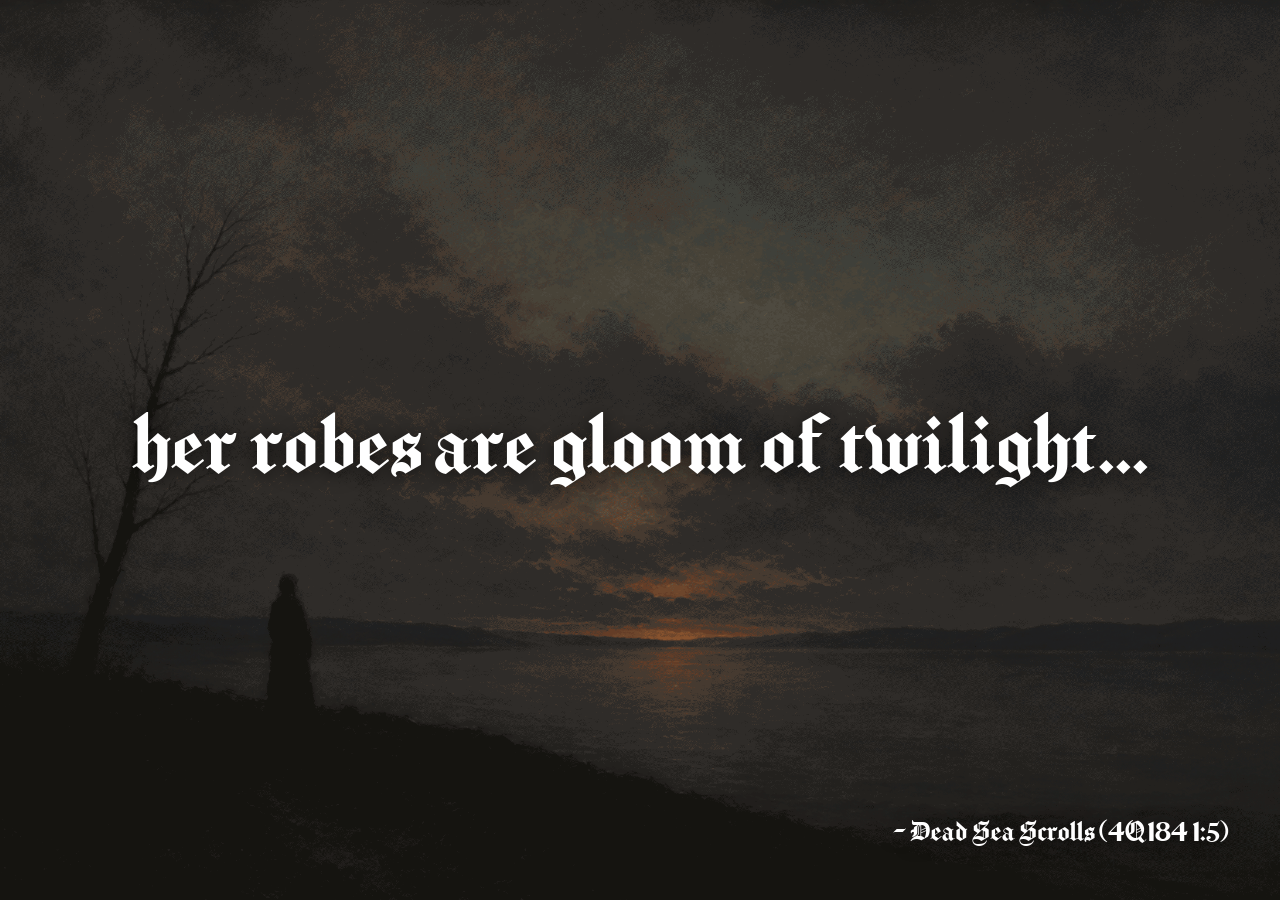
==== index.html @ 10073b7c "Add single-page site A full-bleed background painting with the quote centered over it and its attrib" ====
<!DOCTYPE html>
<html lang="en">
<head>
  <meta charset="utf-8">
  <meta name="viewport" content="width=device-width, initial-scale=1">
  <title>Gloom of Twilight</title>
  <meta name="description" content="her robes are gloom of twilight... - Dead Sea Scrolls (4Q184 1:5)">
  <meta name="theme-color" content="#12100e">
  <link rel="preload" href="fonts/chomsky-webfont.woff2" as="font" type="font/woff2" crossorigin>
  <link rel="preload" href="gloom-of-twilight-background.png" as="image">
  <link rel="stylesheet" href="style.css">
</head>
<body>
  <figure>
    <blockquote><p>her robes are gloom of twilight...</p></blockquote>
    <figcaption>- Dead Sea Scrolls (4Q184 1:5)</figcaption>
  </figure>
</body>
</html>
---- style.css ----
@font-face {
  font-family: "Chomsky";
  src: url("fonts/chomsky-webfont.woff2") format("woff2"),
       url("fonts/chomsky-webfont.woff") format("woff");
  font-weight: normal;
  font-style: normal;
  font-display: block;
}

html {
  box-sizing: border-box;
}

*, *::before, *::after {
  box-sizing: inherit;
}

body {
  margin: 0;
  min-height: 100vh;
  min-height: 100dvh;
  color: #fff;
  background-color: #12100e;
  background-image: url("gloom-of-twilight-background.png");
  background-repeat: no-repeat;
  background-position: center center;
  background-size: cover;
}

figure {
  position: relative;
  margin: 0;
  min-height: 100vh;
  min-height: 100dvh;
  display: flex;
  align-items: center;
  justify-content: center;
  padding: clamp(1.5rem, 4vw, 4rem);
}

blockquote {
  margin: 0;
}

blockquote p {
  margin: 0;
  font-family: "Chomsky", "Old English Text MT", serif;
  font-size: clamp(2rem, 6.2vw, 8rem);
  line-height: 1.15;
  text-align: center;
  text-wrap: balance;
  text-shadow: 0 2px 18px rgba(0, 0, 0, 0.65);
}

figcaption {
  position: absolute;
  right: clamp(1.5rem, 4vw, 4rem);
  bottom: clamp(1.5rem, 4vw, 4rem);
  font-family: "Chomsky", "Old English Text MT", serif;
  font-size: clamp(1rem, 2.1vw, 2.6rem);
  line-height: 1.2;
  text-shadow: 0 2px 18px rgba(0, 0, 0, 0.65);
}

/* On narrow screens the wrapped quote can reach the corner, so let the
   attribution sit in normal flow beneath it instead of overlapping. */
@media (max-width: 480px) {
  figure {
    flex-direction: column;
    gap: 1.5rem;
  }

  figcaption {
    position: static;
    align-self: flex-end;
  }
}
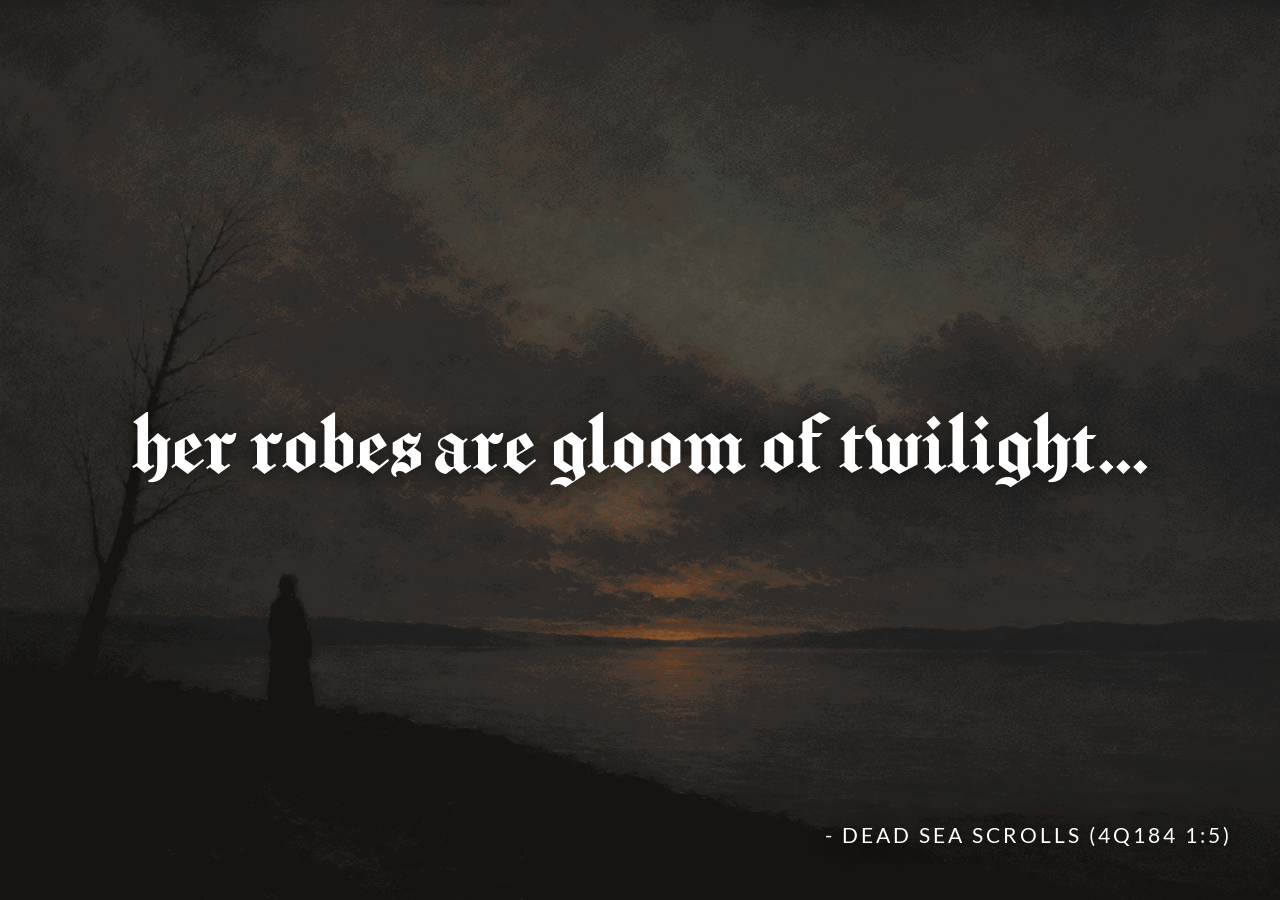
==== commit c4b6d5e1: "Set the attribution in Lato The blackletter attribution was hard to read at small sizes, especially " ====
--- a/index.html
+++ b/index.html
@@ -7,6 +7,7 @@
   <meta name="description" content="her robes are gloom of twilight... - Dead Sea Scrolls (4Q184 1:5)">
   <meta name="theme-color" content="#12100e">
   <link rel="preload" href="fonts/chomsky-webfont.woff2" as="font" type="font/woff2" crossorigin>
+  <link rel="preload" href="fonts/lato-400.woff2" as="font" type="font/woff2" crossorigin>
   <link rel="preload" href="gloom-of-twilight-background.png" as="image">
   <link rel="stylesheet" href="style.css">
 </head>
--- a/style.css
+++ b/style.css
@@ -3,6 +3,14 @@
   src: url("fonts/chomsky-webfont.woff2") format("woff2"),
        url("fonts/chomsky-webfont.woff") format("woff");
   font-weight: normal;
+  font-style: normal;
+  font-display: block;
+}
+
+@font-face {
+  font-family: "Lato";
+  src: url("fonts/lato-400.woff2") format("woff2");
+  font-weight: 400;
   font-style: normal;
   font-display: block;
 }
@@ -56,9 +64,14 @@
   position: absolute;
   right: clamp(1.5rem, 4vw, 4rem);
   bottom: clamp(1.5rem, 4vw, 4rem);
-  font-family: "Chomsky", "Old English Text MT", serif;
-  font-size: clamp(1rem, 2.1vw, 2.6rem);
+  font-family: "Lato", system-ui, sans-serif;
+  font-size: clamp(0.875rem, 1.67vw, 2rem);
   line-height: 1.2;
+  text-transform: uppercase;
+  letter-spacing: 0.14em;
+  /* Tracking adds a trailing space after the last letter; pull it back so the
+     line optically aligns with the right gutter. */
+  margin-right: -0.14em;
   text-shadow: 0 2px 18px rgba(0, 0, 0, 0.65);
 }
 
